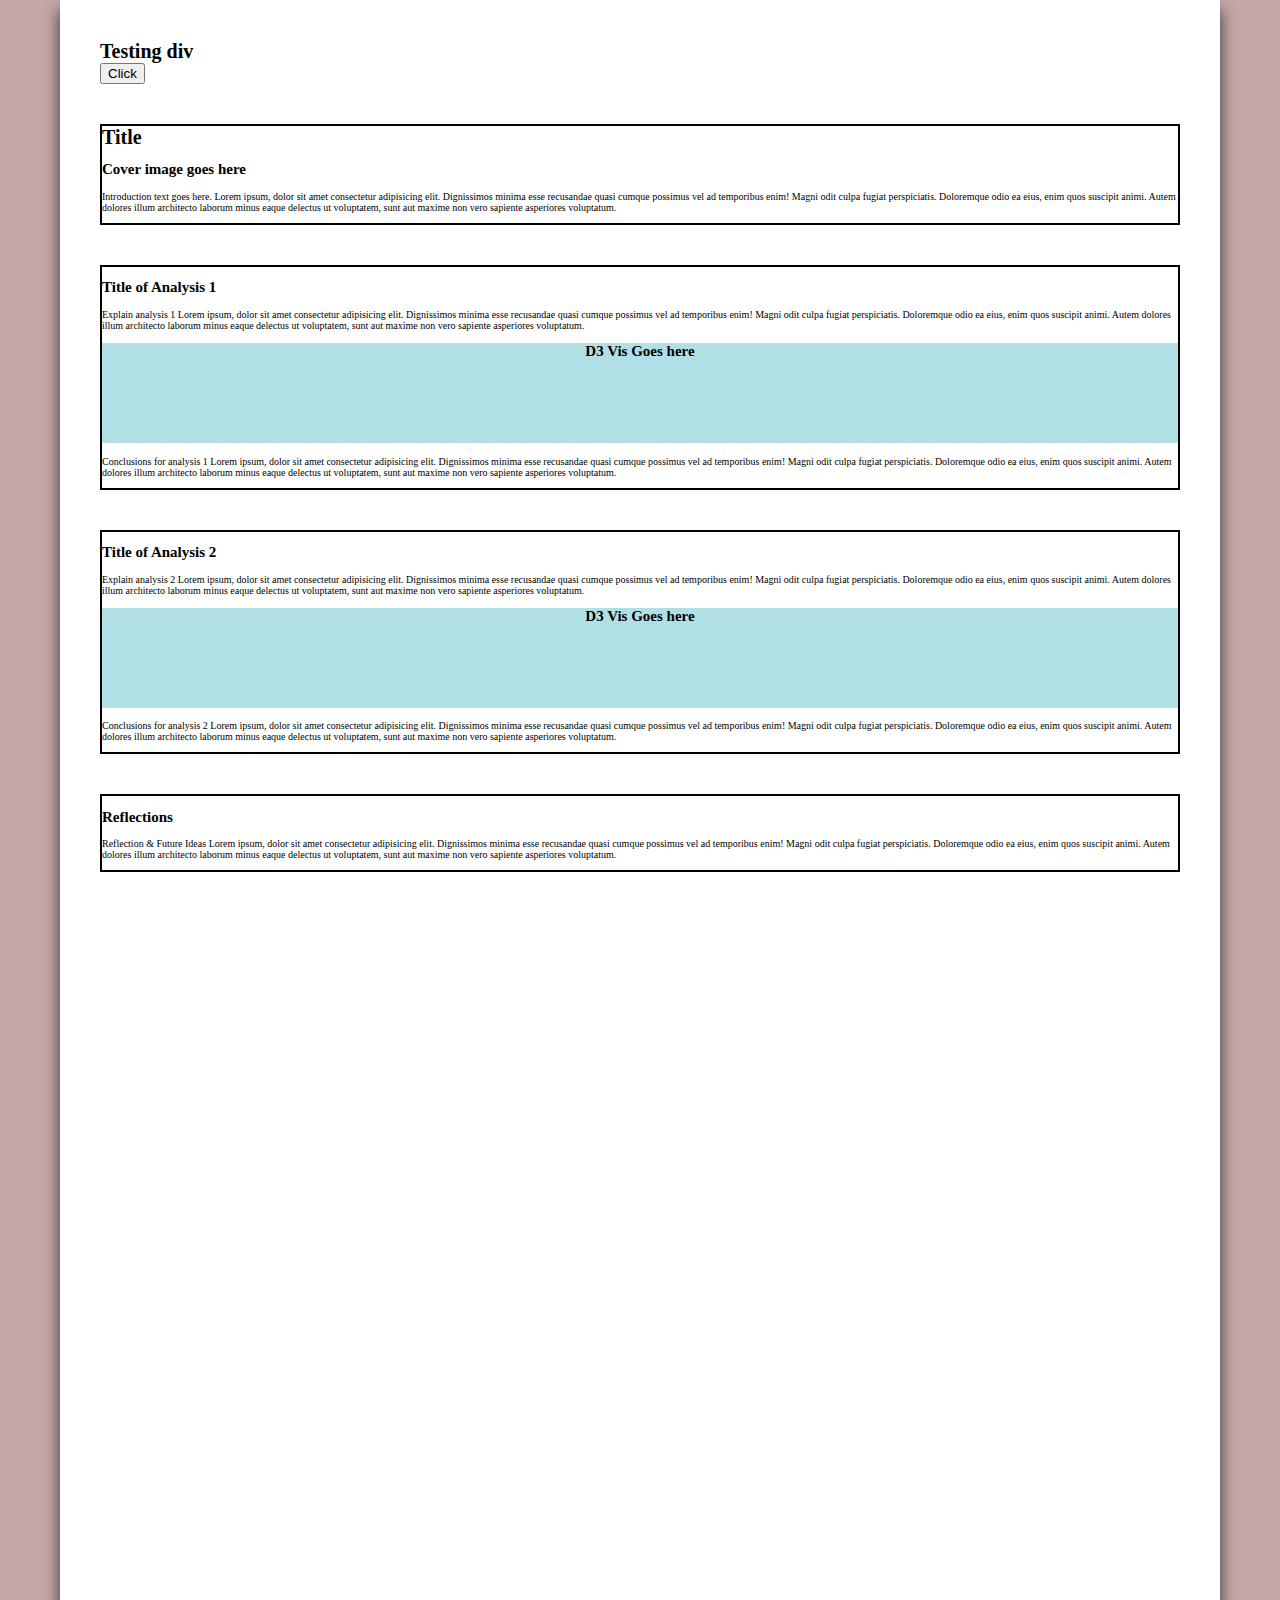
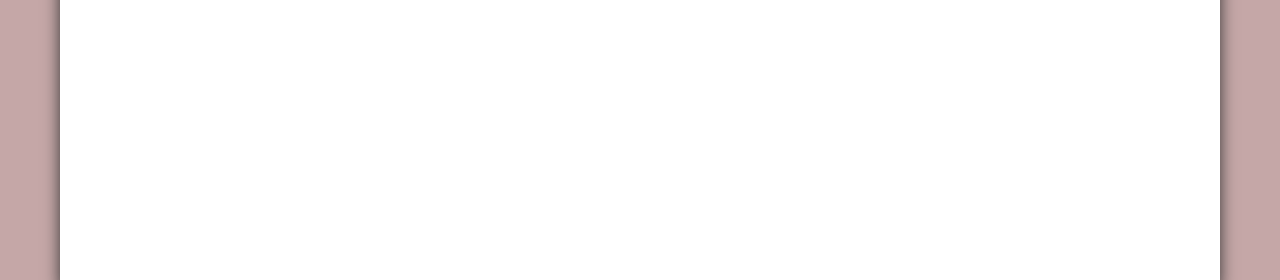
==== 11-D3_Vizzes_WritingPrompts/index.html @ b56a8442 "Rename from main.html to index.html for github pages to work." ====
<!DOCTYPE html>

<head>
    <meta charset="utf-8">
    <title>Writing Prompts Analysis</title>


    <!-- GoogleFonts -->

    <!-- Local CSS -->
    <link rel="stylesheet" href="styles.css">

</head>

<body>

    <div id="main-container">

        <div id="testing-div">
            <h1>Testing div</h1>

            <button id="click-btn">Click</button>
        </div>

        <div id="title-section" class="section">
            <h1>Title</h1>

            <h2>Cover image goes here</h2>

            <p>
                Introduction text goes here.
                Lorem ipsum, dolor sit amet consectetur adipisicing elit.
                Dignissimos minima esse recusandae quasi cumque possimus vel
                ad temporibus enim! Magni odit culpa fugiat perspiciatis.
                Doloremque odio ea eius, enim quos suscipit animi.
                Autem dolores illum architecto laborum minus eaque delectus ut voluptatem,
                sunt aut maxime non vero sapiente asperiores voluptatum.
            </p>
        </div>

        <div id="analysis-1-section" class="section">
            <h2>Title of Analysis 1</h2>

            <p>
                Explain analysis 1
                Lorem ipsum, dolor sit amet consectetur adipisicing elit.
                Dignissimos minima esse recusandae quasi cumque possimus vel
                ad temporibus enim! Magni odit culpa fugiat perspiciatis.
                Doloremque odio ea eius, enim quos suscipit animi.
                Autem dolores illum architecto laborum minus eaque delectus ut voluptatem,
                sunt aut maxime non vero sapiente asperiores voluptatum.
            </p>

            <h2 class="vis">D3 Vis Goes here</h2>

            <p>
                Conclusions for analysis 1
                Lorem ipsum, dolor sit amet consectetur adipisicing elit.
                Dignissimos minima esse recusandae quasi cumque possimus vel
                ad temporibus enim! Magni odit culpa fugiat perspiciatis.
                Doloremque odio ea eius, enim quos suscipit animi.
                Autem dolores illum architecto laborum minus eaque delectus ut voluptatem,
                sunt aut maxime non vero sapiente asperiores voluptatum.
            </p>

        </div>

        <div id="analysis-2-section" class="section">
            <h2>Title of Analysis 2</h2>

            <p>
                Explain analysis 2
                Lorem ipsum, dolor sit amet consectetur adipisicing elit.
                Dignissimos minima esse recusandae quasi cumque possimus vel
                ad temporibus enim! Magni odit culpa fugiat perspiciatis.
                Doloremque odio ea eius, enim quos suscipit animi.
                Autem dolores illum architecto laborum minus eaque delectus ut voluptatem,
                sunt aut maxime non vero sapiente asperiores voluptatum.
            </p>

            <h2 class="vis">D3 Vis Goes here</h2>

            <p>
                Conclusions for analysis 2
                Lorem ipsum, dolor sit amet consectetur adipisicing elit.
                Dignissimos minima esse recusandae quasi cumque possimus vel
                ad temporibus enim! Magni odit culpa fugiat perspiciatis.
                Doloremque odio ea eius, enim quos suscipit animi.
                Autem dolores illum architecto laborum minus eaque delectus ut voluptatem,
                sunt aut maxime non vero sapiente asperiores voluptatum.
            </p>

        </div>

        <div id="reflection-section" class="section">
            <h2>Reflections</h2>

            <p>
                Reflection & Future Ideas
                Lorem ipsum, dolor sit amet consectetur adipisicing elit.
                Dignissimos minima esse recusandae quasi cumque possimus vel
                ad temporibus enim! Magni odit culpa fugiat perspiciatis.
                Doloremque odio ea eius, enim quos suscipit animi.
                Autem dolores illum architecto laborum minus eaque delectus ut voluptatem,
                sunt aut maxime non vero sapiente asperiores voluptatum.
            </p>

        </div>




        <!-- D3.js CDN -->
        <script src="https://d3js.org/d3.v7.min.js"></script>

        <!-- Javascript -->
        <script src="main.js"></script>


    </div>

</body>

</html>
---- 11-D3_Vizzes_WritingPrompts/styles.css ----
@media screen and (min-width: 1080px) {

    /* For laptop and desktop sizes */
    html {
        font-size: 62.5%;
    }
}

@media screen and (max-width: 1079px) {

    /* For mobile and table sizes */
    html {
        font-size: 120%;
    }
}


body {
    background-color: #c5a7a7;
    margin: 0;
}

h1 {
    margin: 0;
}

/* MAIN CONTAINER */
#main-container {
    max-width: 1080px;
    margin: 0 auto;
    box-shadow: 0 1rem 1.5rem 0 #333333;
    background-color: white;
    height: 200vh;
    padding: 4rem;
}

#testing-div {}

.vis {
    height: 10rem;
    background-color: powderblue;
    text-align: center;
}

.section {
    margin: 4rem 0;
    border: 2px solid black
}
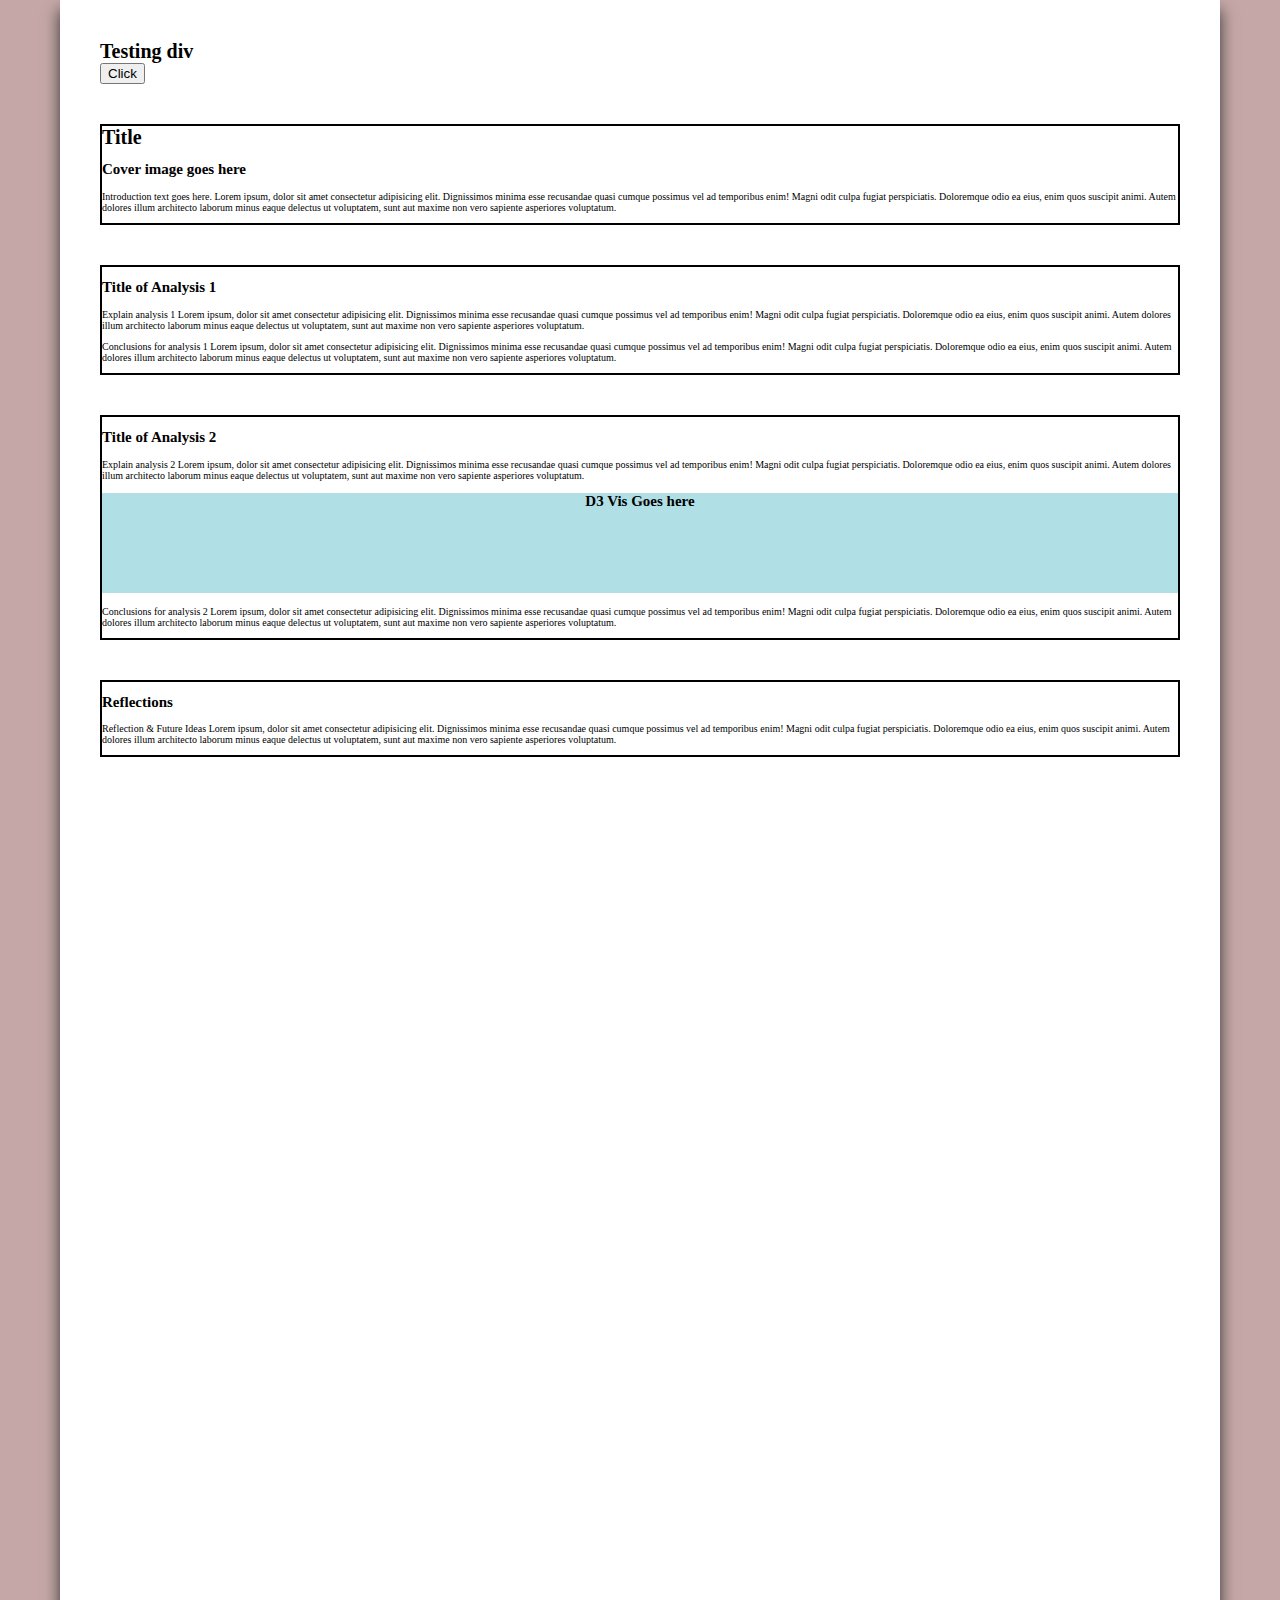
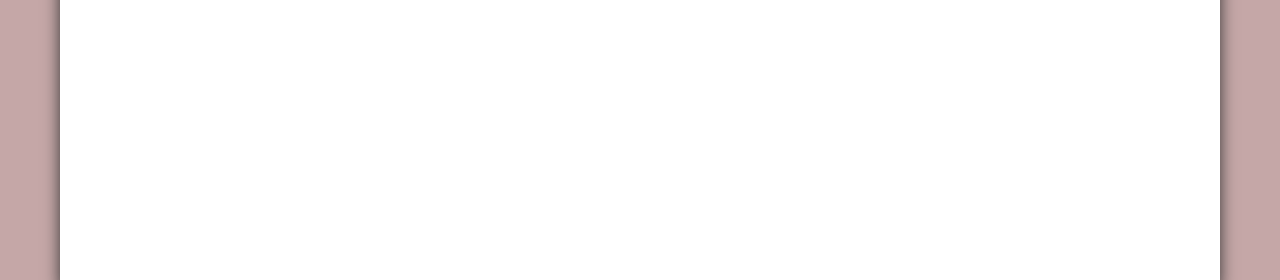
==== commit d4be9fbb: "Day 42: SQL Analysis of School Assessments, Add basic D3 visualization to NLP writingprompts." ====
--- a/11-D3_Vizzes_WritingPrompts/index.html
+++ b/11-D3_Vizzes_WritingPrompts/index.html
@@ -51,7 +51,13 @@
                 sunt aut maxime non vero sapiente asperiores voluptatum.
             </p>
 
-            <h2 class="vis">D3 Vis Goes here</h2>
+
+            <!-- D3 VIS GOES BELOW HERE -->
+
+            <div id="container"></div>
+
+            <!-- D3 VIS GOES ABOVE HERE -->
+
 
             <p>
                 Conclusions for analysis 1
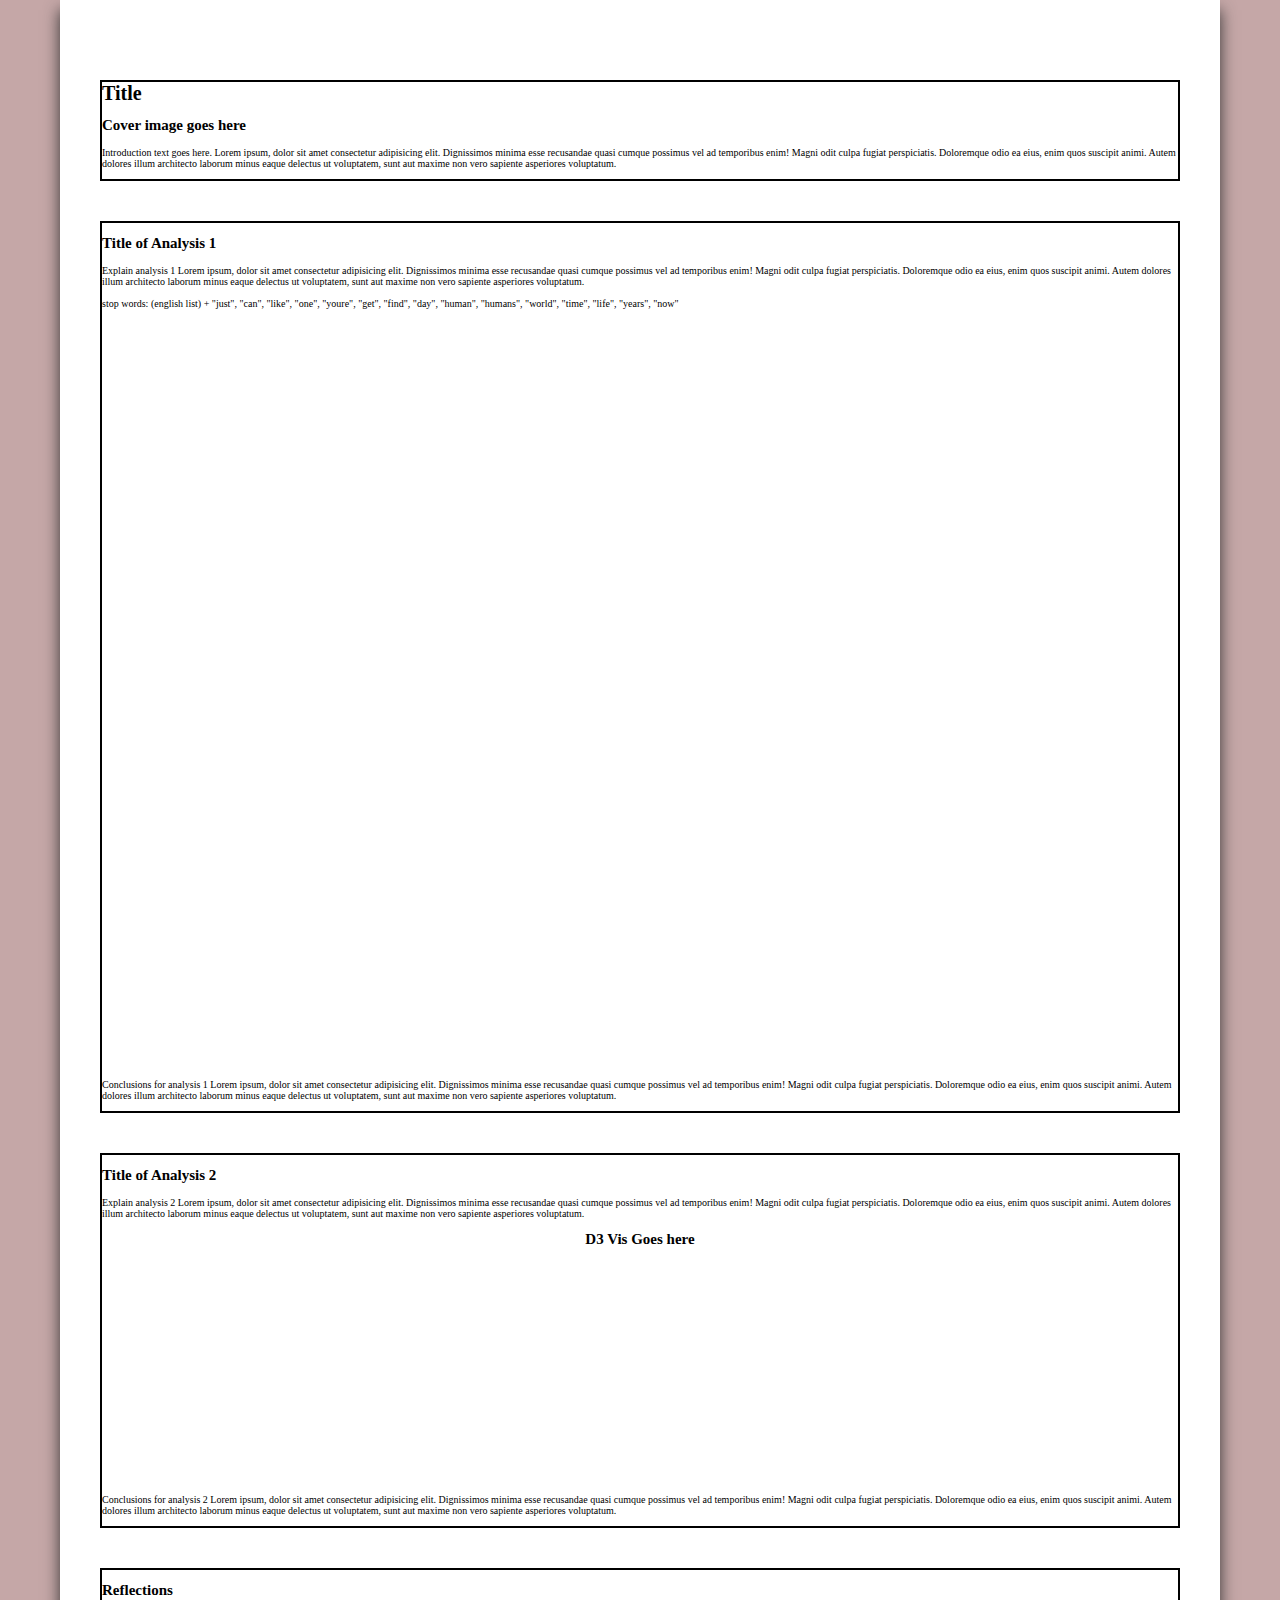
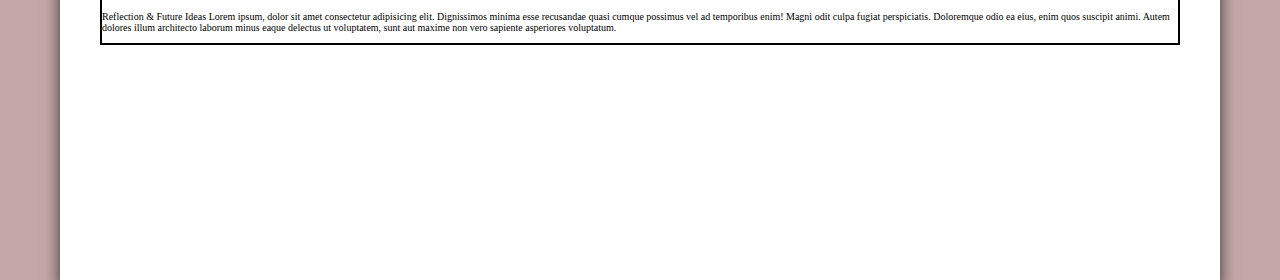
==== commit e371cfd1: "Day 44-45: Create modular barcharts in D3, fix word clusters, change stop words, finish SQL analysis" ====
--- a/11-D3_Vizzes_WritingPrompts/index.html
+++ b/11-D3_Vizzes_WritingPrompts/index.html
@@ -15,12 +15,6 @@
 <body>
 
     <div id="main-container">
-
-        <div id="testing-div">
-            <h1>Testing div</h1>
-
-            <button id="click-btn">Click</button>
-        </div>
 
         <div id="title-section" class="section">
             <h1>Title</h1>
@@ -49,12 +43,21 @@
                 Doloremque odio ea eius, enim quos suscipit animi.
                 Autem dolores illum architecto laborum minus eaque delectus ut voluptatem,
                 sunt aut maxime non vero sapiente asperiores voluptatum.
+                <br>
+                <br>
+                stop words: (english list) + "just", "can", "like",
+                "one", "youre", "get",
+                "find", "day", "human",
+                "humans", "world", "time",
+                "life", "years", "now"
             </p>
 
 
             <!-- D3 VIS GOES BELOW HERE -->
 
-            <div id="container"></div>
+            <div id="bar-1" class="vis"></div>
+            <div id="bar-2" class="vis"></div>
+            <div id="bar-3" class="vis"></div>
 
             <!-- D3 VIS GOES ABOVE HERE -->
 
@@ -120,7 +123,7 @@
         <script src="https://d3js.org/d3.v7.min.js"></script>
 
         <!-- Javascript -->
-        <script src="main.js"></script>
+        <script type="module" src="main.js"></script>
 
 
     </div>
--- a/11-D3_Vizzes_WritingPrompts/styles.css
+++ b/11-D3_Vizzes_WritingPrompts/styles.css
@@ -34,11 +34,9 @@
     padding: 4rem;
 }
 
-#testing-div {}
-
 .vis {
-    height: 10rem;
-    background-color: powderblue;
+    height: 250px;
+    /* background-color: powderblue; */
     text-align: center;
 }
 
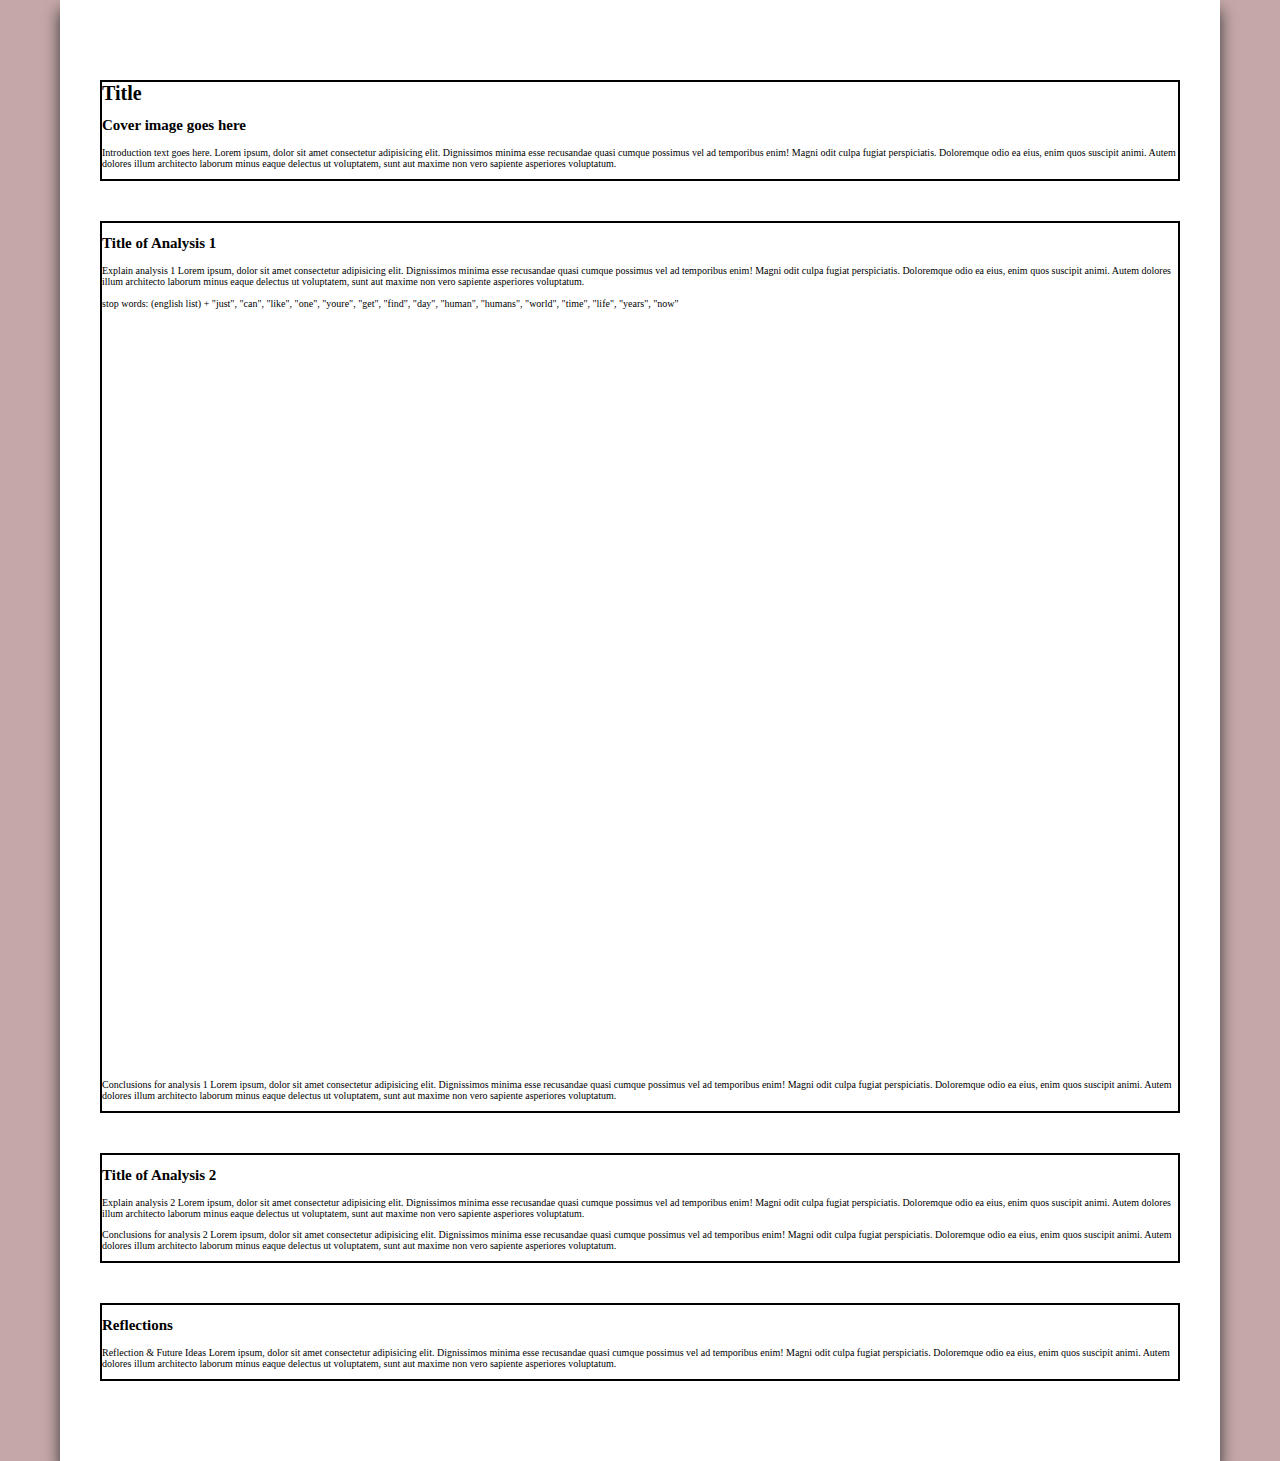
==== commit 5110b4ac: "Day 46: Add code for D3 scatterplot" ====
--- a/11-D3_Vizzes_WritingPrompts/index.html
+++ b/11-D3_Vizzes_WritingPrompts/index.html
@@ -55,9 +55,9 @@
 
             <!-- D3 VIS GOES BELOW HERE -->
 
-            <div id="bar-1" class="vis"></div>
-            <div id="bar-2" class="vis"></div>
-            <div id="bar-3" class="vis"></div>
+            <div id="bar-1" class="bar-vis"></div>
+            <div id="bar-2" class="bar-vis"></div>
+            <div id="bar-3" class="bar-vis"></div>
 
             <!-- D3 VIS GOES ABOVE HERE -->
 
@@ -87,7 +87,11 @@
                 sunt aut maxime non vero sapiente asperiores voluptatum.
             </p>
 
-            <h2 class="vis">D3 Vis Goes here</h2>
+            <!-- D3 VIS GOES BELOW HERE -->
+
+            <div id="scatter" class="scatter-vis"></div>
+
+            <!-- D3 VIS GOES ABOVE HERE -->
 
             <p>
                 Conclusions for analysis 2
@@ -123,7 +127,8 @@
         <script src="https://d3js.org/d3.v7.min.js"></script>
 
         <!-- Javascript -->
-        <script type="module" src="main.js"></script>
+        <script type="module" src="main-bars.js"></script>
+        <script type="module" src="main-scatter.js"></script>
 
 
     </div>
--- a/11-D3_Vizzes_WritingPrompts/styles.css
+++ b/11-D3_Vizzes_WritingPrompts/styles.css
@@ -30,13 +30,17 @@
     margin: 0 auto;
     box-shadow: 0 1rem 1.5rem 0 #333333;
     background-color: white;
-    height: 200vh;
+    /* height: 200vh; */
     padding: 4rem;
 }
 
-.vis {
+.bar-vis {
     height: 250px;
     /* background-color: powderblue; */
+    text-align: center;
+}
+
+.scatter-vis {
     text-align: center;
 }
 
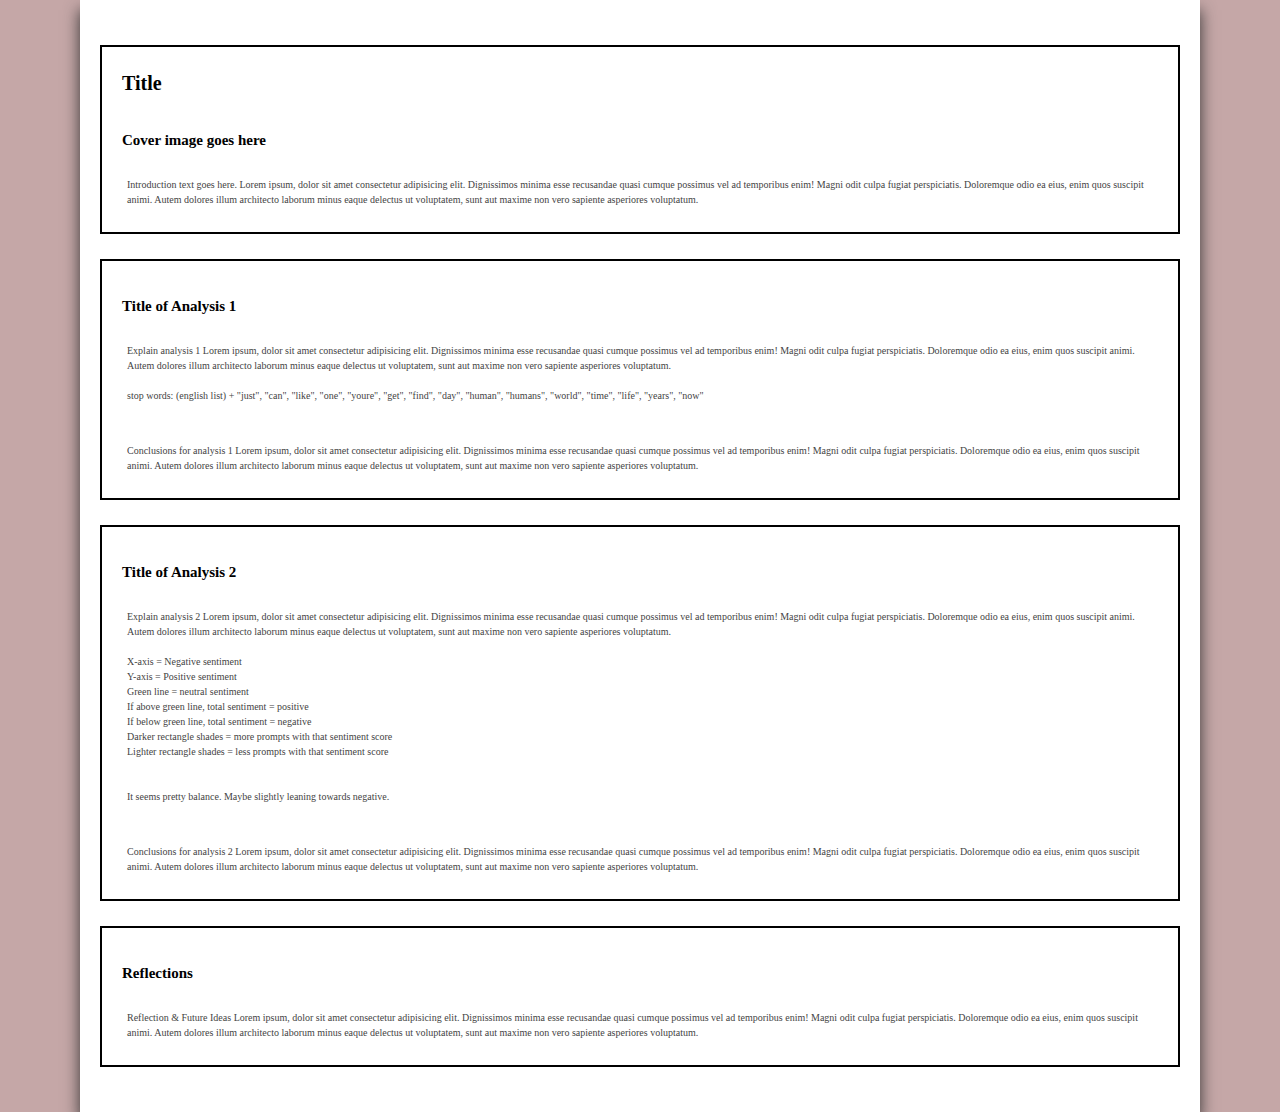
==== commit bb7b1757: "Day 47-48: Adjust visses and text size for mobile first." ====
--- a/11-D3_Vizzes_WritingPrompts/index.html
+++ b/11-D3_Vizzes_WritingPrompts/index.html
@@ -85,6 +85,20 @@
                 Doloremque odio ea eius, enim quos suscipit animi.
                 Autem dolores illum architecto laborum minus eaque delectus ut voluptatem,
                 sunt aut maxime non vero sapiente asperiores voluptatum.
+
+                <br><br>
+
+                X-axis = Negative sentiment <br>
+                Y-axis = Positive sentiment <br>
+                Green line = neutral sentiment <br>
+                If above green line, total sentiment = positive <br>
+                If below green line, total sentiment = negative <br>
+                Darker rectangle shades = more prompts with that sentiment score <br>
+                Lighter rectangle shades = less prompts with that sentiment score <br>
+
+                <br><br>
+                It seems pretty balance. Maybe slightly leaning towards negative.
+
             </p>
 
             <!-- D3 VIS GOES BELOW HERE -->
--- a/11-D3_Vizzes_WritingPrompts/styles.css
+++ b/11-D3_Vizzes_WritingPrompts/styles.css
@@ -9,9 +9,9 @@
 @media screen and (max-width: 1079px) {
 
     /* For mobile and table sizes */
-    html {
+    /* html {
         font-size: 120%;
-    }
+    } */
 }
 
 
@@ -20,8 +20,20 @@
     margin: 0;
 }
 
+p {
+    line-height: 1.5;
+    color: #444;
+
+    padding: 1.5rem 2.5rem;
+}
+
 h1 {
     margin: 0;
+}
+
+h1,
+h2 {
+    padding: 2.5rem 2rem 0 2rem;
 }
 
 /* MAIN CONTAINER */
@@ -30,14 +42,15 @@
     margin: 0 auto;
     box-shadow: 0 1rem 1.5rem 0 #333333;
     background-color: white;
-    /* height: 200vh; */
-    padding: 4rem;
+    padding: 2rem;
+
 }
 
 .bar-vis {
-    height: 250px;
+    /* height: 250px; */
     /* background-color: powderblue; */
     text-align: center;
+    /* margin-top: 1rem; */
 }
 
 .scatter-vis {
@@ -45,6 +58,6 @@
 }
 
 .section {
-    margin: 4rem 0;
+    margin: 2.5rem 0;
     border: 2px solid black
 }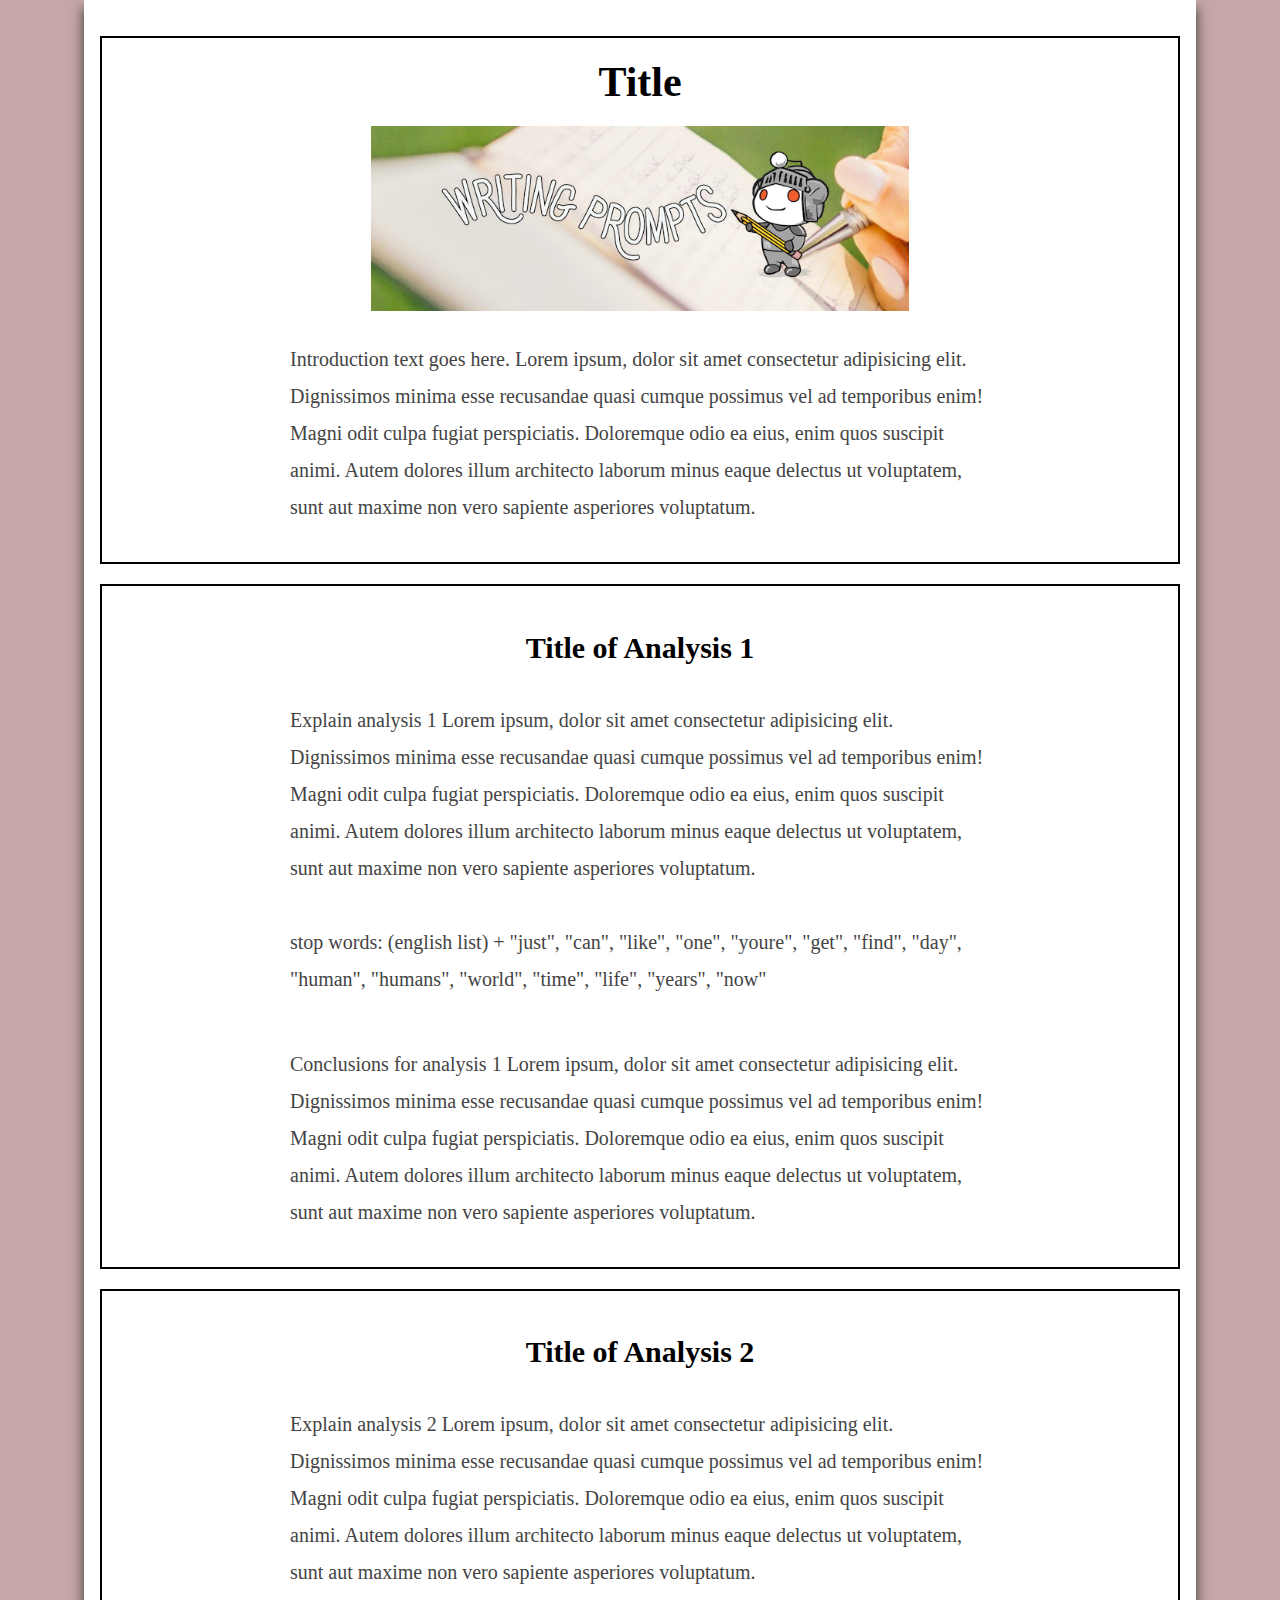
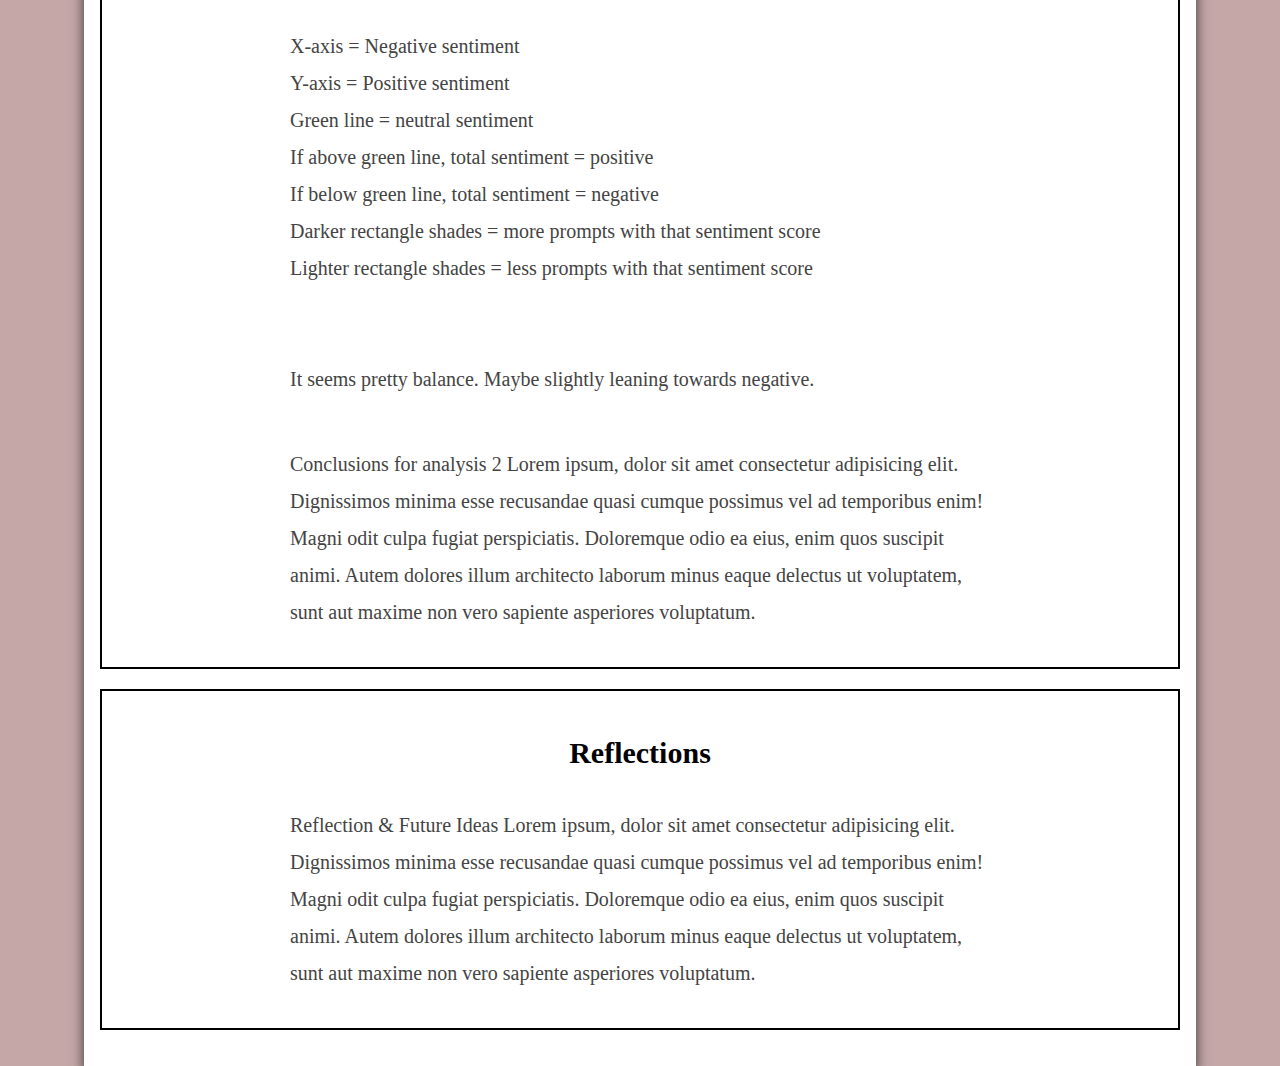
==== commit 18b5f833: "Day 49-50: Made visses and text responsive for mobile + desktop." ====
--- a/11-D3_Vizzes_WritingPrompts/index.html
+++ b/11-D3_Vizzes_WritingPrompts/index.html
@@ -19,7 +19,10 @@
         <div id="title-section" class="section">
             <h1>Title</h1>
 
-            <h2>Cover image goes here</h2>
+            <div id="cover-img">
+                <img src="i.png" alt="Writing prompts subreddit cover image">
+            </div>
+
 
             <p>
                 Introduction text goes here.
--- a/11-D3_Vizzes_WritingPrompts/styles.css
+++ b/11-D3_Vizzes_WritingPrompts/styles.css
@@ -2,13 +2,14 @@
 
     /* For laptop and desktop sizes */
     html {
-        font-size: 62.5%;
+        /* font-size: 62.5%; */
+        font-size: 8px;
     }
 }
 
 @media screen and (max-width: 1079px) {
 
-    /* For mobile and table sizes */
+    /* For mobile and tablet sizes */
     /* html {
         font-size: 120%;
     } */
@@ -21,9 +22,9 @@
 }
 
 p {
-    line-height: 1.5;
+    line-height: 1.65;
     color: #444;
-
+    font-size: 1.8rem;
     padding: 1.5rem 2.5rem;
 }
 
@@ -33,7 +34,29 @@
 
 h1,
 h2 {
-    padding: 2.5rem 2rem 0 2rem;
+    padding-top: 2.5rem;
+    text-align: center;
+}
+
+@media screen and (min-width: 1080px) {
+
+    /* For laptop and desktop sizes */
+    p {
+        line-height: 1.85;
+        color: #444;
+        font-size: 2.5rem;
+        padding: 1.5rem 2.5rem;
+        width: 700px;
+        margin: 2rem auto 3rem;
+    }
+
+    h1 {
+        font-size: 5.25rem;
+    }
+
+    h2 {
+        font-size: 3.75rem;
+    }
 }
 
 /* MAIN CONTAINER */
@@ -44,6 +67,23 @@
     background-color: white;
     padding: 2rem;
 
+}
+
+#cover-img {
+    width: 912px;
+    margin: 2.5rem auto 0;
+}
+
+@media screen and (min-width: 1080px) {
+
+    /* For laptop and desktop sizes */
+    #cover-img {
+        width: 50%;
+    }
+}
+
+#cover-img img {
+    width: 100%;
 }
 
 .bar-vis {
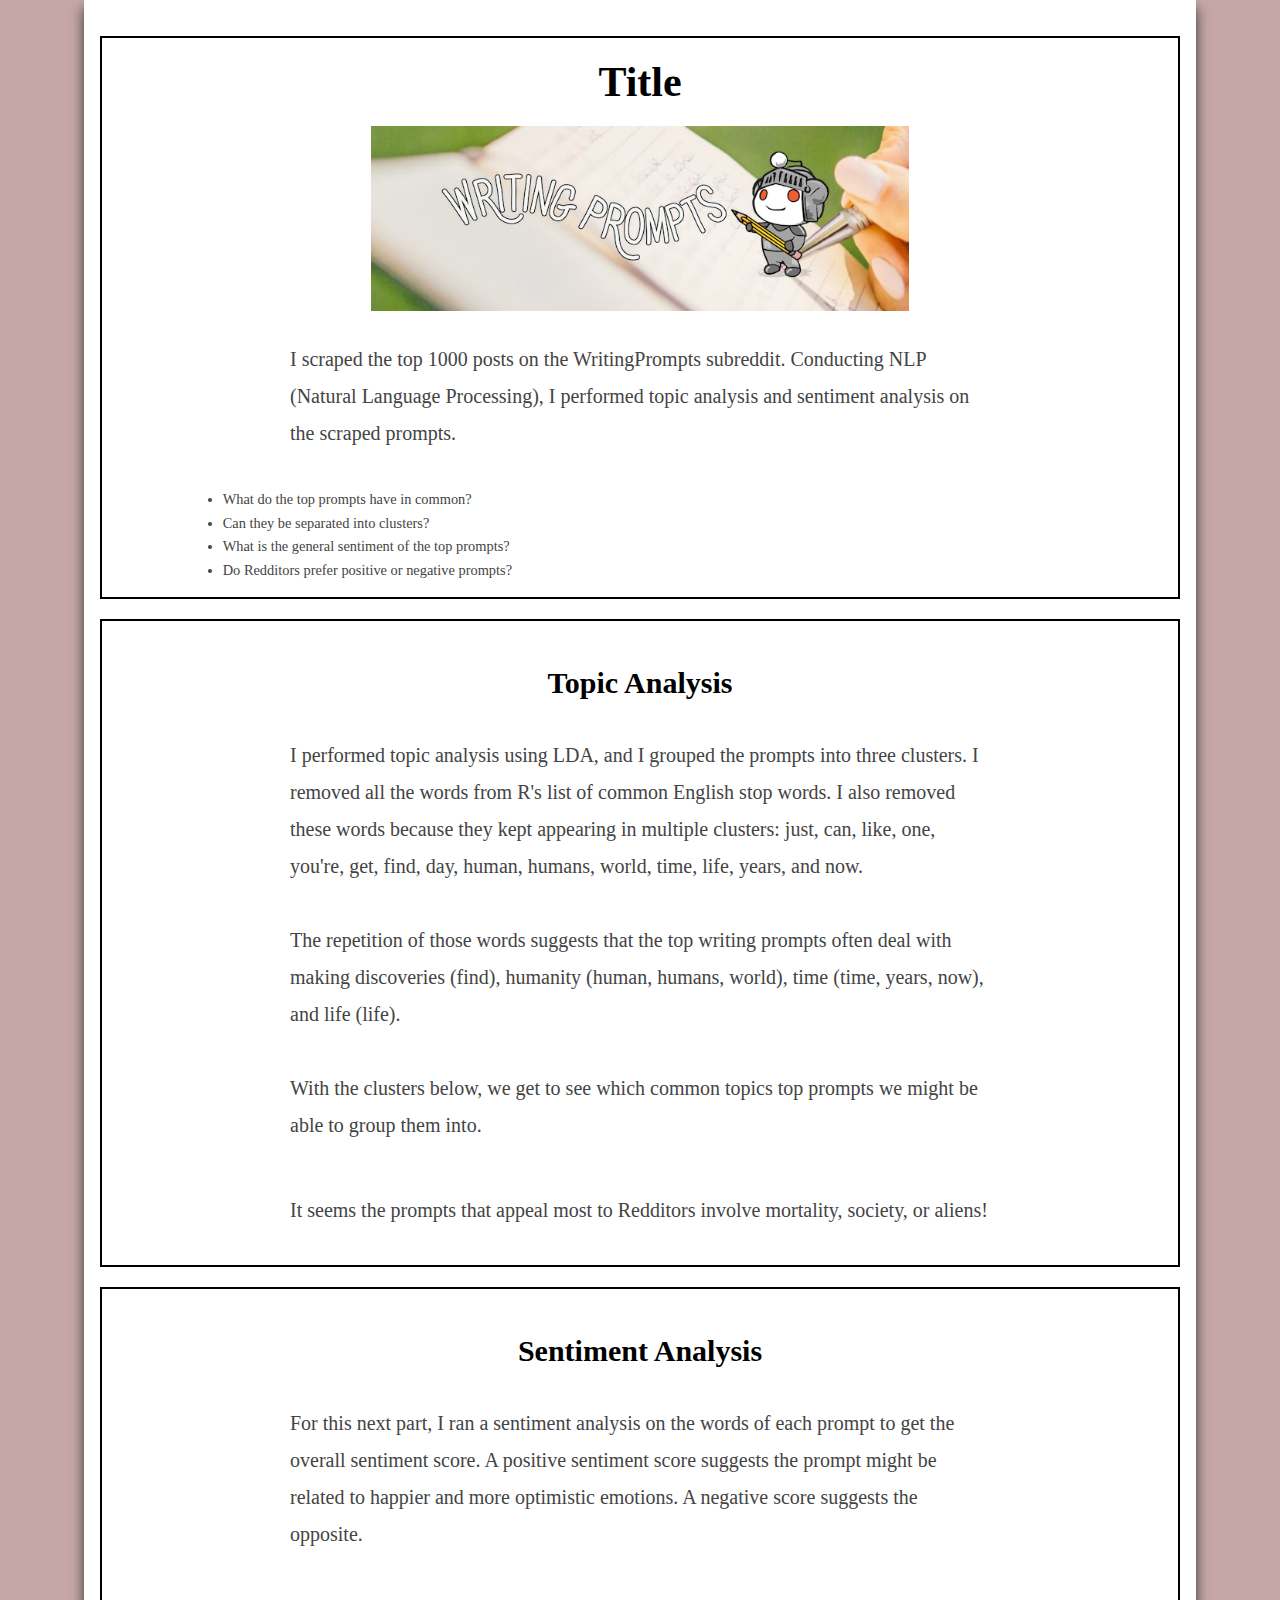
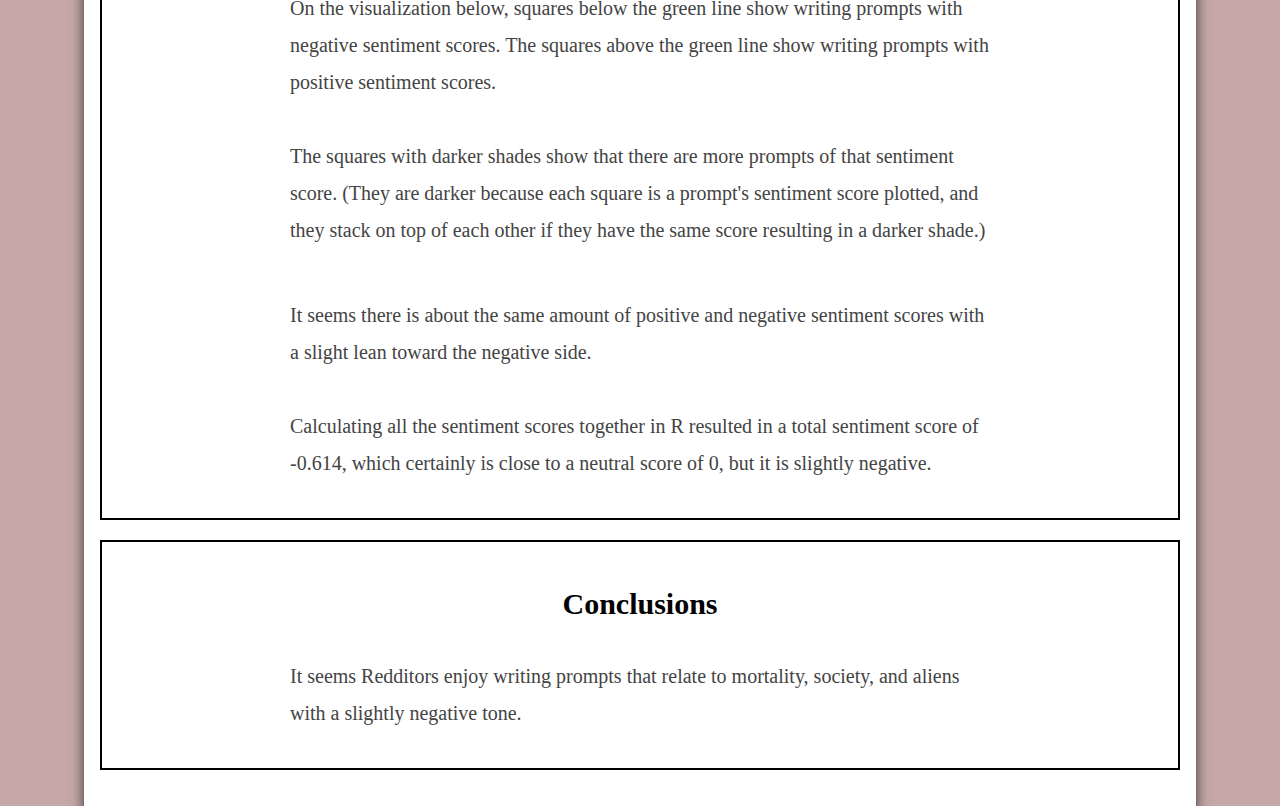
==== commit 2cab5f81: "Day 51: Add text explanations to NLP visualization." ====
--- a/11-D3_Vizzes_WritingPrompts/index.html
+++ b/11-D3_Vizzes_WritingPrompts/index.html
@@ -25,34 +25,56 @@
 
 
             <p>
-                Introduction text goes here.
-                Lorem ipsum, dolor sit amet consectetur adipisicing elit.
-                Dignissimos minima esse recusandae quasi cumque possimus vel
-                ad temporibus enim! Magni odit culpa fugiat perspiciatis.
-                Doloremque odio ea eius, enim quos suscipit animi.
-                Autem dolores illum architecto laborum minus eaque delectus ut voluptatem,
-                sunt aut maxime non vero sapiente asperiores voluptatum.
+                I scraped the top 1000 posts on the WritingPrompts subreddit.
+
+                Conducting NLP (Natural Language Processing), I performed topic analysis and sentiment analysis on the
+                scraped
+                prompts.
             </p>
+
+            <div class="bullet-list">
+                <ul>
+                    <li>
+                        What do the top prompts have in common?
+                    </li>
+                    <li>
+                        Can they be separated into clusters?
+                    </li>
+                    <li>
+                        What is the general sentiment of the top prompts?
+                    </li>
+                    <li>
+                        Do Redditors prefer positive or negative prompts?
+                    </li>
+                </ul>
+            </div>
+
+
         </div>
 
         <div id="analysis-1-section" class="section">
-            <h2>Title of Analysis 1</h2>
+            <h2>Topic Analysis</h2>
 
             <p>
-                Explain analysis 1
-                Lorem ipsum, dolor sit amet consectetur adipisicing elit.
-                Dignissimos minima esse recusandae quasi cumque possimus vel
-                ad temporibus enim! Magni odit culpa fugiat perspiciatis.
-                Doloremque odio ea eius, enim quos suscipit animi.
-                Autem dolores illum architecto laborum minus eaque delectus ut voluptatem,
-                sunt aut maxime non vero sapiente asperiores voluptatum.
+                I performed topic analysis using LDA, and I grouped the prompts into
+                three clusters.
+
+                I removed all the words from R's list of common English stop words.
+
+                I also removed these words because they kept appearing in multiple clusters:
+                just, can, like, one, you're, get, find, day, human, humans, world, time,
+                life, years, and now.
+
                 <br>
                 <br>
-                stop words: (english list) + "just", "can", "like",
-                "one", "youre", "get",
-                "find", "day", "human",
-                "humans", "world", "time",
-                "life", "years", "now"
+                The repetition of those words suggests that the top writing prompts often
+                deal with making discoveries (find), humanity (human, humans, world),
+                time (time, years, now), and life (life).
+
+                <br>
+                <br>
+                With the clusters below, we get to see which common topics top prompts
+                we might be able to group them into.
             </p>
 
 
@@ -66,42 +88,33 @@
 
 
             <p>
-                Conclusions for analysis 1
-                Lorem ipsum, dolor sit amet consectetur adipisicing elit.
-                Dignissimos minima esse recusandae quasi cumque possimus vel
-                ad temporibus enim! Magni odit culpa fugiat perspiciatis.
-                Doloremque odio ea eius, enim quos suscipit animi.
-                Autem dolores illum architecto laborum minus eaque delectus ut voluptatem,
-                sunt aut maxime non vero sapiente asperiores voluptatum.
+                It seems the prompts that appeal most to Redditors involve mortality,
+                society, or aliens!
+
             </p>
 
         </div>
 
         <div id="analysis-2-section" class="section">
-            <h2>Title of Analysis 2</h2>
+            <h2>Sentiment Analysis</h2>
 
             <p>
-                Explain analysis 2
-                Lorem ipsum, dolor sit amet consectetur adipisicing elit.
-                Dignissimos minima esse recusandae quasi cumque possimus vel
-                ad temporibus enim! Magni odit culpa fugiat perspiciatis.
-                Doloremque odio ea eius, enim quos suscipit animi.
-                Autem dolores illum architecto laborum minus eaque delectus ut voluptatem,
-                sunt aut maxime non vero sapiente asperiores voluptatum.
-
+                For this next part, I ran a sentiment analysis on the words of each prompt to
+                get the overall sentiment score. A positive sentiment score suggests the prompt
+                might be related to happier and more optimistic emotions. A negative score
+                suggests the opposite.
                 <br><br>
 
-                X-axis = Negative sentiment <br>
-                Y-axis = Positive sentiment <br>
-                Green line = neutral sentiment <br>
-                If above green line, total sentiment = positive <br>
-                If below green line, total sentiment = negative <br>
-                Darker rectangle shades = more prompts with that sentiment score <br>
-                Lighter rectangle shades = less prompts with that sentiment score <br>
+                On the visualization below, squares below the green line show writing prompts with
+                negative sentiment scores. The squares above the green line show writing prompts with
+                positive sentiment scores.
 
-                <br><br>
-                It seems pretty balance. Maybe slightly leaning towards negative.
+                <br>
+                <br>
 
+                The squares with darker shades show that there are more prompts of that sentiment score.
+                (They are darker because each square is a prompt's sentiment score plotted, and they
+                stack on top of each other if they have the same score resulting in a darker shade.)
             </p>
 
             <!-- D3 VIS GOES BELOW HERE -->
@@ -111,28 +124,24 @@
             <!-- D3 VIS GOES ABOVE HERE -->
 
             <p>
-                Conclusions for analysis 2
-                Lorem ipsum, dolor sit amet consectetur adipisicing elit.
-                Dignissimos minima esse recusandae quasi cumque possimus vel
-                ad temporibus enim! Magni odit culpa fugiat perspiciatis.
-                Doloremque odio ea eius, enim quos suscipit animi.
-                Autem dolores illum architecto laborum minus eaque delectus ut voluptatem,
-                sunt aut maxime non vero sapiente asperiores voluptatum.
+                It seems there is about the same amount of positive and negative sentiment scores
+                with a slight lean toward the negative side.
+
+                <br><br>
+                Calculating all the sentiment scores together in R resulted in a total
+                sentiment score of -0.614, which certainly is close to a neutral score of 0,
+                but it is slightly negative.
             </p>
 
         </div>
 
         <div id="reflection-section" class="section">
-            <h2>Reflections</h2>
+            <h2>Conclusions</h2>
 
             <p>
-                Reflection & Future Ideas
-                Lorem ipsum, dolor sit amet consectetur adipisicing elit.
-                Dignissimos minima esse recusandae quasi cumque possimus vel
-                ad temporibus enim! Magni odit culpa fugiat perspiciatis.
-                Doloremque odio ea eius, enim quos suscipit animi.
-                Autem dolores illum architecto laborum minus eaque delectus ut voluptatem,
-                sunt aut maxime non vero sapiente asperiores voluptatum.
+                It seems Redditors enjoy writing prompts that relate to
+                mortality, society, and aliens with a slightly negative tone.
+
             </p>
 
         </div>
--- a/11-D3_Vizzes_WritingPrompts/styles.css
+++ b/11-D3_Vizzes_WritingPrompts/styles.css
@@ -21,11 +21,20 @@
     margin: 0;
 }
 
-p {
+p,
+.bullet-list {
     line-height: 1.65;
     color: #444;
     font-size: 1.8rem;
+}
+
+p {
     padding: 1.5rem 2.5rem;
+}
+
+.bullet-list {
+    width: 85%;
+    margin: 0 auto;
 }
 
 h1 {
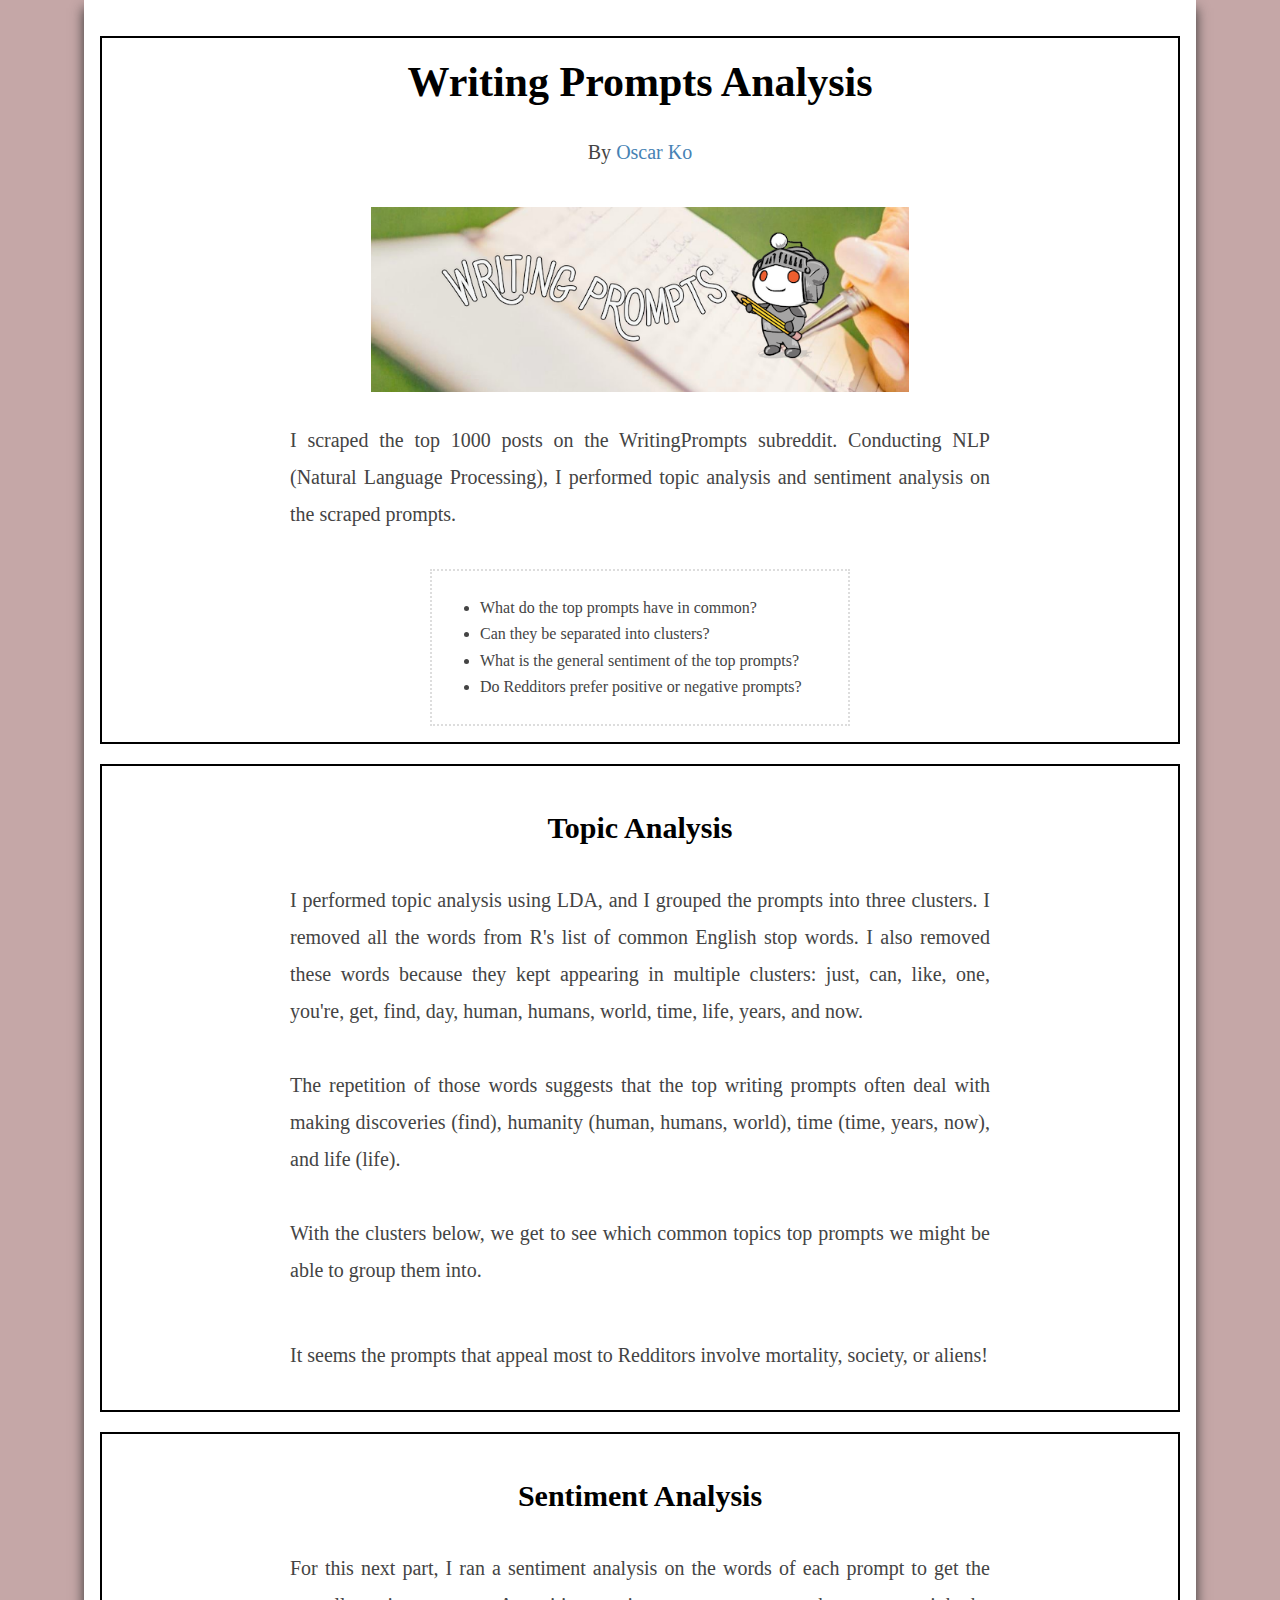
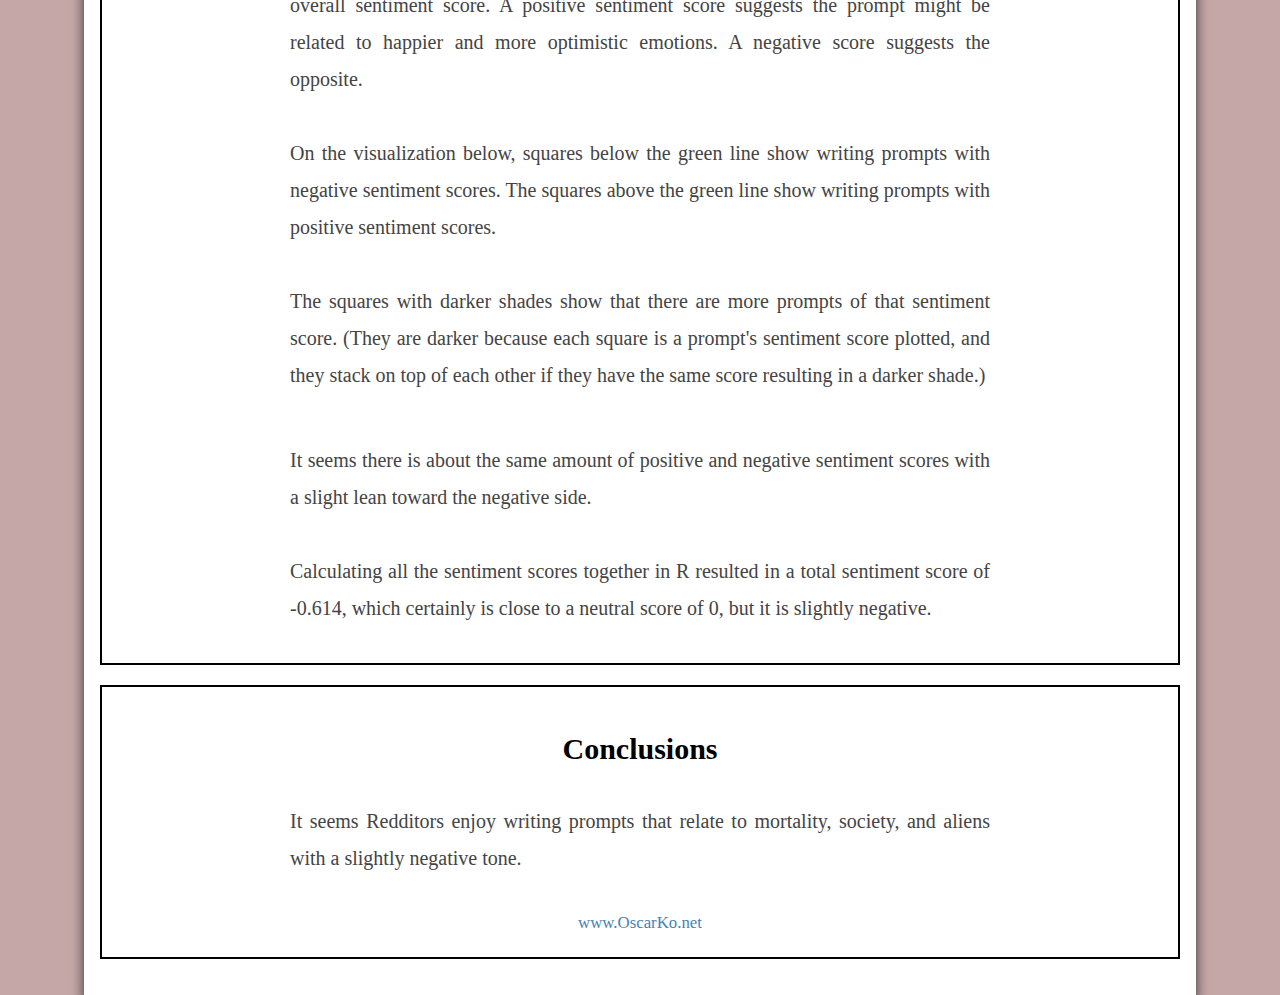
==== commit 6bc1e359: "Day 52-53: Adjust responsive sizes, add links, polish up NLP website." ====
--- a/11-D3_Vizzes_WritingPrompts/index.html
+++ b/11-D3_Vizzes_WritingPrompts/index.html
@@ -17,7 +17,10 @@
     <div id="main-container">
 
         <div id="title-section" class="section">
-            <h1>Title</h1>
+            <h1>Writing Prompts Analysis</h1>
+            <p class="by-line">
+                By <a href="https://www.oscarko.net">Oscar Ko</a>
+            </p>
 
             <div id="cover-img">
                 <img src="i.png" alt="Writing prompts subreddit cover image">
@@ -141,8 +144,12 @@
             <p>
                 It seems Redditors enjoy writing prompts that relate to
                 mortality, society, and aliens with a slightly negative tone.
+            </p>
 
-            </p>
+            <div id="bottom-link">
+                <a href="https://www.oscarko.net">www.OscarKo.net</a>
+            </div>
+
 
         </div>
 
--- a/11-D3_Vizzes_WritingPrompts/styles.css
+++ b/11-D3_Vizzes_WritingPrompts/styles.css
@@ -25,20 +25,51 @@
 .bullet-list {
     line-height: 1.65;
     color: #444;
+}
+
+.bullet-list {
     font-size: 1.8rem;
 }
 
 p {
     padding: 1.5rem 2.5rem;
+    text-align: justify;
+    font-size: 1.65rem;
 }
 
-.bullet-list {
+/* .bullet-list {
     width: 85%;
     margin: 0 auto;
+    padding: 0 0 3rem 2rem;
+} */
+
+.bullet-list {
+    width: 50rem;
+    margin: 0 auto 2rem;
+    padding: 1rem;
+    font-size: 1.65rem;
+    border: 2px #DDD dotted;
+}
+
+@media screen and (min-width: 1080px) {
+
+    /* For laptop and desktop sizes */
+    .bullet-list {
+        width: 50rem;
+        margin: 0 auto 2rem;
+        padding: 1rem;
+        font-size: 2rem;
+        border: 2px #DDD dotted;
+    }
 }
 
 h1 {
     margin: 0;
+    font-size: 4.5rem;
+}
+
+h2 {
+    font-size: 3rem;
 }
 
 h1,
@@ -109,4 +140,19 @@
 .section {
     margin: 2.5rem 0;
     border: 2px solid black
+}
+
+.by-line {
+    text-align: center;
+}
+
+a {
+    text-decoration: none;
+    color: steelblue;
+}
+
+#bottom-link {
+    text-align: center;
+    font-size: 2.1rem;
+    padding-bottom: 3rem;
 }